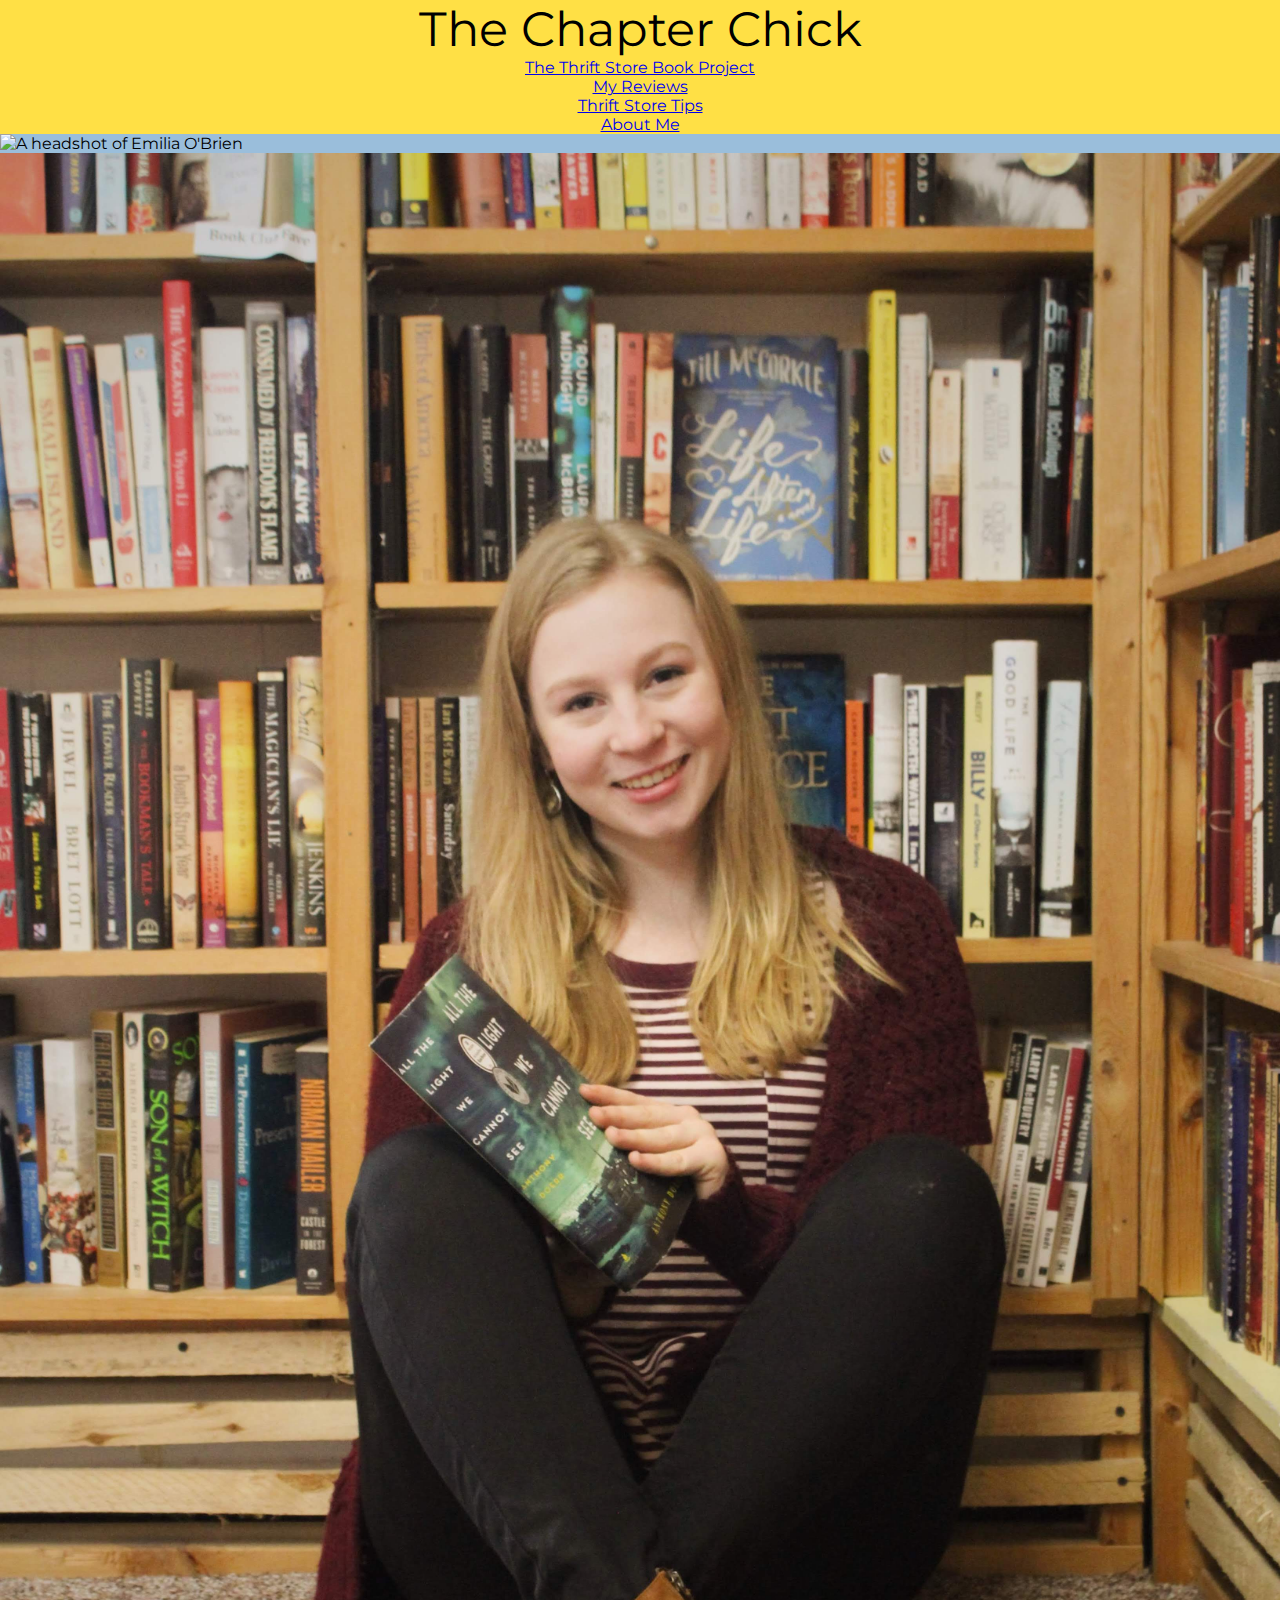
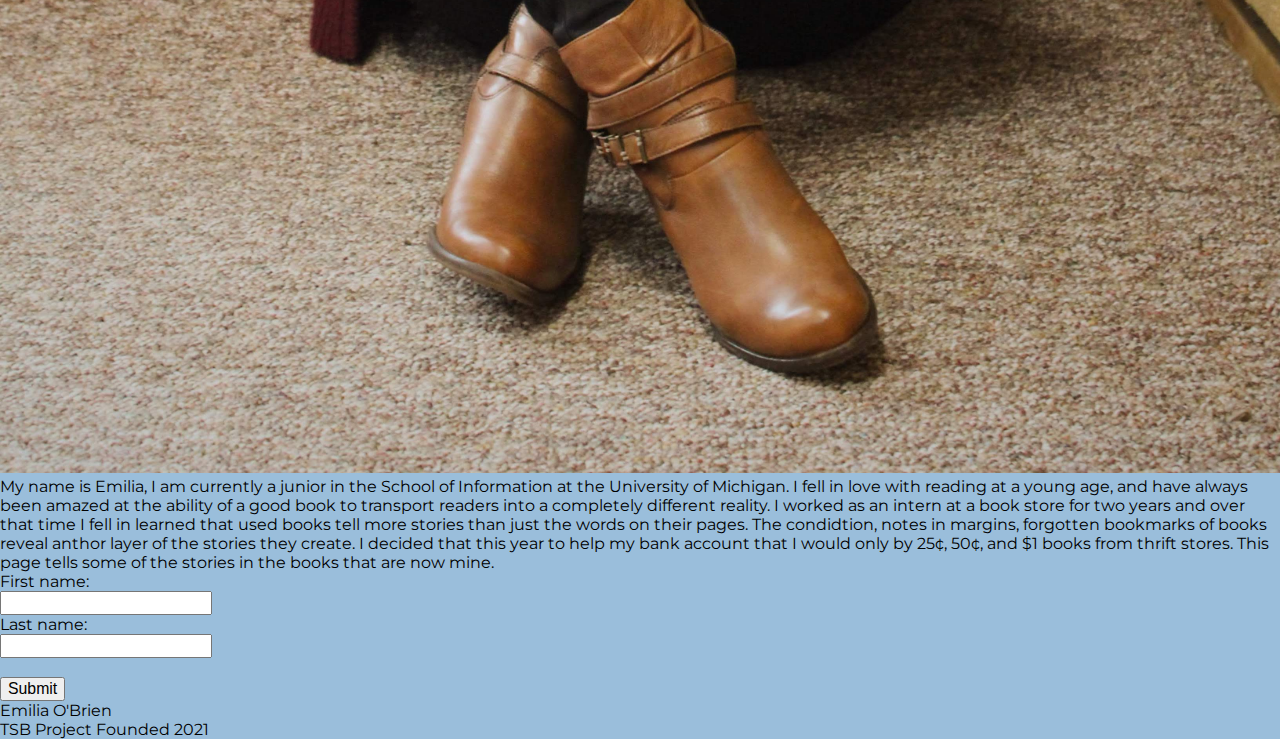
==== aboutMe.html @ 43d5e24b "Add files via upload" ====
<!DOCTYPE html>
<html lang="en">
<head>
    <meta charset="UTF-8">
    <meta http-equiv="X-UA-Compatible" content="IE=edge">
    <meta name="viewport" content="width=device-width, initial-scale=1.0">
    <link rel="stylesheet" type= "text/css" href= "css/html5reset.css">
    <link rel="stylesheet" type= "text/css" href= "css/style.css">
    <link rel= "shortcut icon" type="image/png" href= "images/ChickFavicon.png">
    <link rel="preconnect" href="https://fonts.googleapis.com">
    <link rel="preconnect" href="https://fonts.gstatic.com" crossorigin>
    <link href="https://fonts.googleapis.com/css2?family=Montserrat&display=swap" rel="stylesheet">
    <title>About Me</title>
</head>
<body>
    <header>
        <h1>The Chapter Chick</h1>
        <nav>
            <ul class= navigation>
                <li class=><a href="bookProject.html">The Thrift Store Book Project</a></li>
                <li class=><a href= "reviews.html">My Reviews</a></li>
                <li class=><a href= "tips.html">Thrift Store Tips</a></li>
                <li class=><a href= "aboutMe.html">About Me</a></li> 
            </ul>   
        </nav>
    </header>
    <main>
        <div class= "picture"> <img src="images/O'Brien.jpg" alt="A headshot of Emilia O'Brien"></div>
        <div class="picture" ><img src= "images/EObook.jpg" alt= "Emilia holding a book in a bookstore"></div>
        <!-- Add 4 more pictures of yourself -->
        <div class= bio>
            <p>My name is Emilia, I am currently a junior in the School of Information at the University of Michigan. I fell in love with reading at a young age, and have always been amazed at the ability of a good book to transport readers into a completely different reality. I worked as an intern at a book store for two years and over that time I fell in learned that used books tell more stories than just the words on their pages. The condidtion, notes in margins, forgotten bookmarks of books reveal anthor layer of the stories they create. I decided that this year to help my bank account  that I would only by 25¢, 50¢, and $1 books from thrift stores. This page tells some of the stories in the books that are now mine.</p>
        </div>
        <!-- Make this a flip card? -->
        <form action="/action_page.php">
            <label for="fname">First name:</label><br>
            <input type="text" id="fname" name="fname"><br>
            <label for="lname">Last name:</label><br>
            <input type="text" id="lname" name="lname"><br><br>
            <input type="submit" value="Submit">
          </form> 
    </main>
    <footer>
        <p> Emilia O'Brien
            <br>
            TSB Project Founded 2021
        </p>
    </footer>  
</body>
</html>
---- css/style.css ----
body{
    background-color: #9abedb;
    font-family: 'Montserrat', serif;

}
h2, h3{ 
    font-weight: bold;
}
header{
    background-color: #ffe045;
}
header h1{
    text-align: center;
    font-size: 3em;
}
.container{
    display: grid;
    grid-template-columns: 1fr;
    justify-items: center;
    align-items: center;
    text-align: center;
    /* Add grid-row-gap */
    /* Need to make the books the same size
    Center the content and pictures within the grid
    Make border around each text box and image
    Grid gap between every next book */
}
nav li{
    display:flex;
    flex-direction: column;
    align-items: center;
    
    /* Transform when clicked on
    Add little finger pointer when clicked on
    Need to figure out how to do it when on a page */
}

/* .backgroundBook{
    background-image: url("../images/PagePixaby.jpg");
    background-color: aliceblue; */
    /* not sure that I like this background- it is a little busy
    Maybe make it parralax and a different image }*/
/* Need to style the footer to be centered
Colored- background and text
Also need to pick a google font and main text size */
/* On about me page give images a border
Shrink them  */
/* Want flex to be used on the tips page */
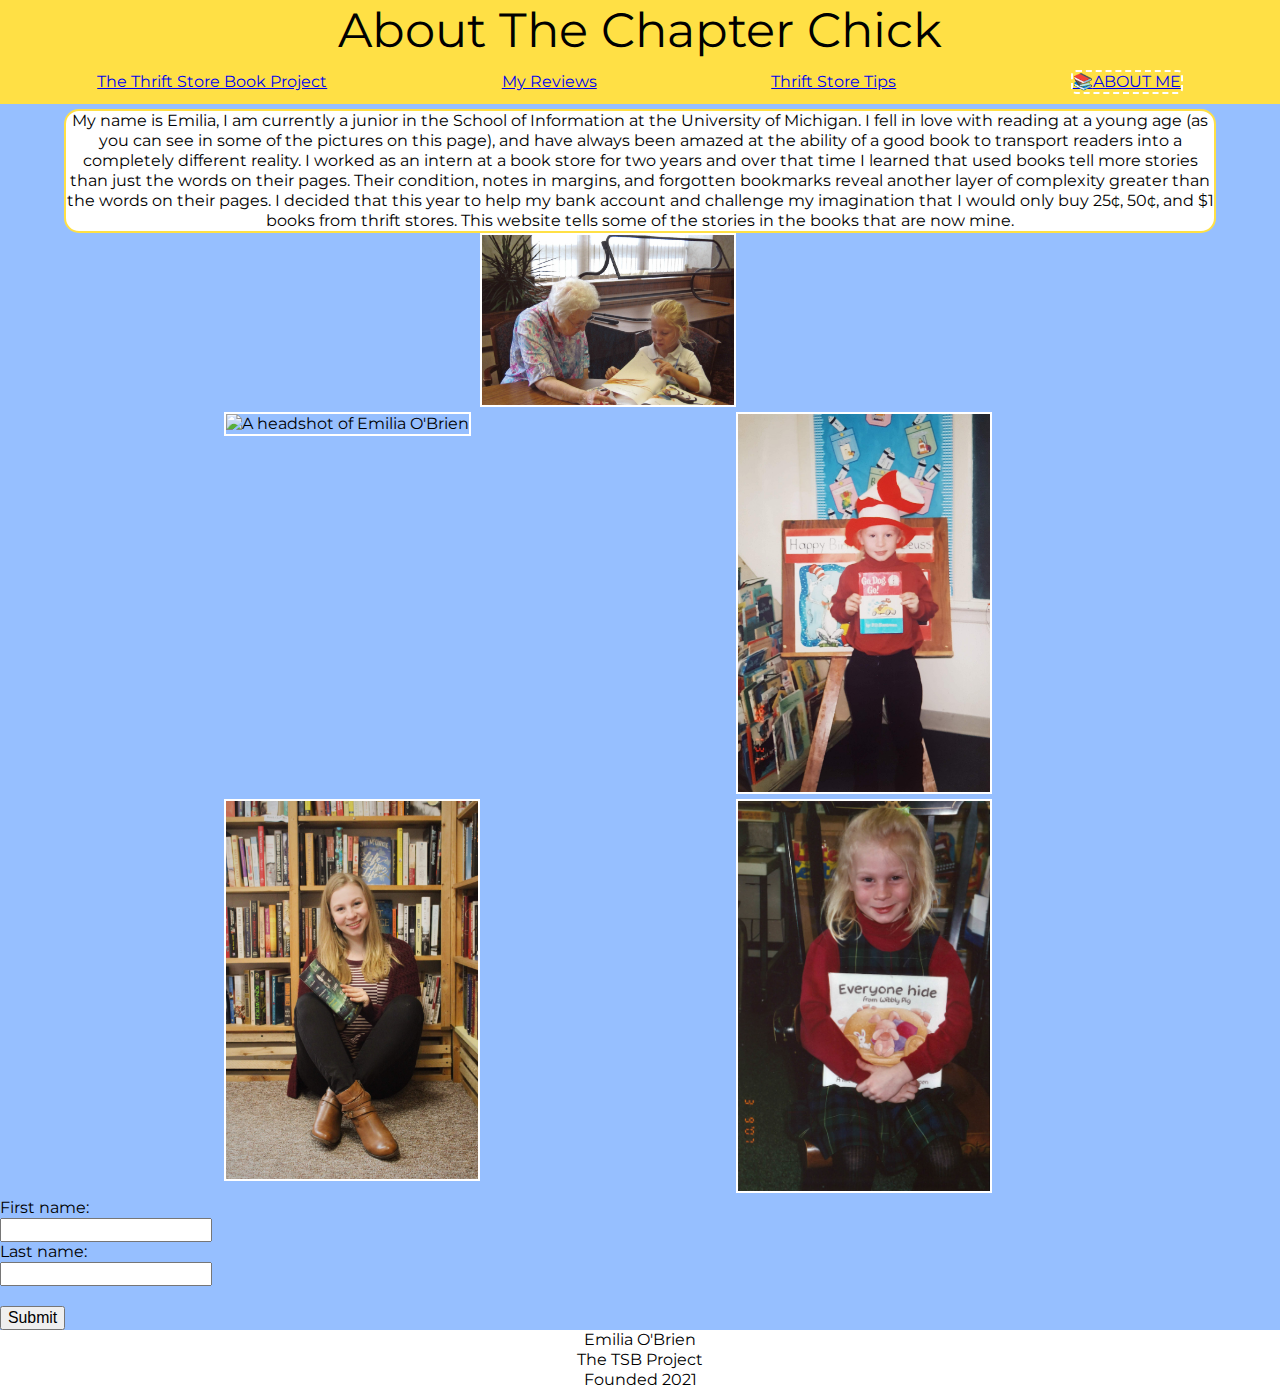
==== commit 3c5519a2: "Add files via upload" ====
--- a/aboutMe.html
+++ b/aboutMe.html
@@ -6,32 +6,39 @@
     <meta name="viewport" content="width=device-width, initial-scale=1.0">
     <link rel="stylesheet" type= "text/css" href= "css/html5reset.css">
     <link rel="stylesheet" type= "text/css" href= "css/style.css">
-    <link rel= "shortcut icon" type="image/png" href= "images/ChickFavicon.png">
+    <link rel= "shortcut icon" type="image/png" href= "images/chickfavicon.png">
     <link rel="preconnect" href="https://fonts.googleapis.com">
     <link rel="preconnect" href="https://fonts.gstatic.com" crossorigin>
     <link href="https://fonts.googleapis.com/css2?family=Montserrat&display=swap" rel="stylesheet">
+    <script src="https://kit.fontawesome.com/a5a96d5161.js" crossorigin="anonymous"></script>
     <title>About Me</title>
 </head>
 <body>
+    <a class = "skip" href= "#skip">Skip to Main Content</a>
     <header>
-        <h1>The Chapter Chick</h1>
+        <h1>About The Chapter Chick</h1>
         <nav>
             <ul class= navigation>
-                <li class=><a href="bookProject.html">The Thrift Store Book Project</a></li>
+                <li class=><a href="index.html">The Thrift Store Book Project</a></li>
                 <li class=><a href= "reviews.html">My Reviews</a></li>
                 <li class=><a href= "tips.html">Thrift Store Tips</a></li>
-                <li class=><a href= "aboutMe.html">About Me</a></li> 
+                <li class="active"><a href= "aboutMe.html">About Me</a></li> 
+                <!-- :before/ :after in css -->
+                <!-- Look hmwk 6, and use pseudo classes -->
             </ul>   
         </nav>
     </header>
-    <main>
-        <div class= "picture"> <img src="images/O'Brien.jpg" alt="A headshot of Emilia O'Brien"></div>
-        <div class="picture" ><img src= "images/EObook.jpg" alt= "Emilia holding a book in a bookstore"></div>
-        <!-- Add 4 more pictures of yourself -->
+    <main id="skip">
         <div class= bio>
-            <p>My name is Emilia, I am currently a junior in the School of Information at the University of Michigan. I fell in love with reading at a young age, and have always been amazed at the ability of a good book to transport readers into a completely different reality. I worked as an intern at a book store for two years and over that time I fell in learned that used books tell more stories than just the words on their pages. The condidtion, notes in margins, forgotten bookmarks of books reveal anthor layer of the stories they create. I decided that this year to help my bank account  that I would only by 25¢, 50¢, and $1 books from thrift stores. This page tells some of the stories in the books that are now mine.</p>
+            <p>My name is Emilia, I am currently a junior in the School of Information at the University of Michigan. I fell in love with reading at a young age (as you can see in some of the pictures on this page), and have always been amazed at the ability of a good book to transport readers into a completely different reality. I worked as an intern at a book store for two years and over that time I learned that used books tell more stories than just the words on their pages. Their condition, notes in margins, and forgotten bookmarks reveal another layer of complexity greater than the words on their pages. I decided that this year to help my bank account and challenge my imagination that I would only buy 25¢, 50¢, and $1 books from thrift stores. This website tells some of the stories in the books that are now mine.</p>
         </div>
-        <!-- Make this a flip card? -->
+        <div class="all_pictures">
+            <div class= "center dif"> <img src="images/babybook.jpg" alt="Young Emilia reading to a nun"></div>
+            <div class= "picture center"> <img src="images/obrien.jpg" alt="A headshot of Emilia O'Brien"></div>
+            <div class="center rotate"><img src="images/seusseo.jpg" alt= "A young Emilia holding a Dr. Seuss Book"></div>
+            <div class="picture center" ><img src= "images/eobook.jpg" alt= "Emilia holding a book in a bookstore"></div>
+            <div class="center rotate"><img src= "images/littlebook.jpg" alt="Young Emilia holding a book"></div>
+        </div>
         <form action="/action_page.php">
             <label for="fname">First name:</label><br>
             <input type="text" id="fname" name="fname"><br>
@@ -43,7 +50,9 @@
     <footer>
         <p> Emilia O'Brien
             <br>
-            TSB Project Founded 2021
+            The TSB Project 
+            <br>
+            Founded 2021
         </p>
     </footer>  
 </body>
--- a/css/style.css
+++ b/css/style.css
@@ -1,10 +1,14 @@
 body{
-    background-color: #9abedb;
+    background-color: #96bfff;
     font-family: 'Montserrat', serif;
+    line-height: 1.25;
 
 }
 h2, h3{ 
     font-weight: bold;
+    width: 90%;
+    text-align: center;
+    margin: 5px auto 5px auto;
 }
 header{
     background-color: #ffe045;
@@ -19,30 +23,208 @@
     justify-items: center;
     align-items: center;
     text-align: center;
-    /* Add grid-row-gap */
-    /* Need to make the books the same size
-    Center the content and pictures within the grid
-    Make border around each text box and image
-    Grid gap between every next book */
-}
-nav li{
+    margin: auto;
+   
+}
+
+.book{
+    max-height: 140px;
+    overflow: scroll;
+    width: 90%;
+    border: 2px solid #FFFFFF;
+    border-radius: 15px;
+    margin: 15px;
+    padding: 10px;
+    background-color: white;
+}
+.navigation{
+    display: flex;
+    flex-direction: column;
+    align-content: center;
+    align-items: center;
+    text-align: center;
+    padding: 10px;
+}
+nav a{
+    display: flex;
+}
+/* nav li{
     display:flex;
     flex-direction: column;
     align-items: center;
+} */
+
+.active{
+ text-transform: uppercase;
+ border: dashed 2px #ffffff;
+ border-radius: 5px;
+}
+.active a::before{
+    content: '\1F4DA';
+}
+nav a:visited{
+    color: black;
+}
+
+div header{
+    background-color: #FFFFFF;
+    text-align: center;
+}
+
+/* .all_reviews{
+    display: flex;
+    flex-direction: column;
+    align-content: center;
+    justify-content: center;
+    align-items: center;
+} */
+footer{
+    background-color: white;
+    height: 80%;
+    text-align: center;
+    color: #000 ;  
+}
+
+img{
+  width: 16em;  
+  border: 2px solid #ffffff;
+}
+
+
+.tips{
+    display: flex;
+    flex-direction: row;
+    flex-wrap: wrap; 
+    justify-content: space-around;
+    align-items: center;
     
-    /* Transform when clicked on
-    Add little finger pointer when clicked on
-    Need to figure out how to do it when on a page */
-}
-
-/* .backgroundBook{
-    background-image: url("../images/PagePixaby.jpg");
-    background-color: aliceblue; */
-    /* not sure that I like this background- it is a little busy
-    Maybe make it parralax and a different image }*/
-/* Need to style the footer to be centered
-Colored- background and text
-Also need to pick a google font and main text size */
-/* On about me page give images a border
-Shrink them  */
-/* Want flex to be used on the tips page */+    
+}
+.tip{
+    margin: 12px;
+    padding: 10px;
+    background-color: #ffffff;
+    flex-basis: 300px;
+    border-radius: 15px;
+
+
+}
+.tip header{
+    border-radius: 10px;
+    background-color: #ffe045;
+}
+.center{
+    display: block;
+    margin-left:auto;
+    margin-right: auto;
+    width: 50%;
+    max-width: 100%;
+    height: auto; }
+.picture{
+    transform: rotate(-20deg);
+}
+
+
+.bio{
+    border: 2px solid #ffe045;
+    text-align: center;
+    border-radius: 15px;
+    margin-top: 5px;
+    margin-left: auto;
+    margin-right: auto;
+    width: 90% ;   
+    background-color: #ffffff;
+}
+    a.skip{
+    background:#96bfff;
+    left: 0;
+    padding: 6px;
+    position: absolute;
+    top: -40px;
+    -webkit-transition: top 1s ease-out;
+    transition: top 1s ease-out;
+    z-index: 1;}
+    .reviews{
+        border:#ffe045 2px dashed;
+        border-radius: 10px;
+        padding: 5px;
+    }
+    
+@media screen and (min-width: 648px) {
+
+ a.skip:focus{
+        top:20px;
+        color:black;
+        font-weight: bold;
+        text-decoration-style: solid;
+}
+
+ .container2{
+     display: flex;
+     flex-wrap: wrap;
+     padding: 20px;
+     justify-content: space-around; 
+     grid-gap: 5px;
+ }
+
+ .container{
+     grid-template-columns: 1fr 1fr;
+     /* Editing the grid on the main page to display books next to each other */
+ }
+ .book{
+     max-height: 400px;
+     
+    /* editing the scrollable size on the main page grid */
+ }
+ .tip{
+    height: 300px;
+    overflow: scroll;
+    /* Making the tips of similar size */
+}
+
+.navigation{
+    flex-direction: row;
+    flex-wrap: wrap;
+    width: 100%;
+    justify-content: space-around;
+/* Spreading the nav out */
+}
+.all_pictures{
+    display: grid;
+    grid-template-columns: 1fr 4fr 4fr 1fr;
+    /* background-size: cover; */
+    /* Altering the grid for the pictures */
+}
+.center{
+    transform: none;
+     width: 20em;
+    margin-left:auto;
+    margin-right: auto;
+}
+.dif{
+    grid-column: 2/ span 2;
+}
+.picture{
+    grid-column: 2 / span 1;
+}
+.reviews{
+    min-height: 200px;
+    overflow: scroll;
+    background-color: #ffffff;
+    flex-basis: 300px;
+    text-align: center;
+}
+
+ }
+@media screen and (min-width: 815px){
+    /* Media Query for desktop view */
+}
+
+
+
+
+
+
+
+
+
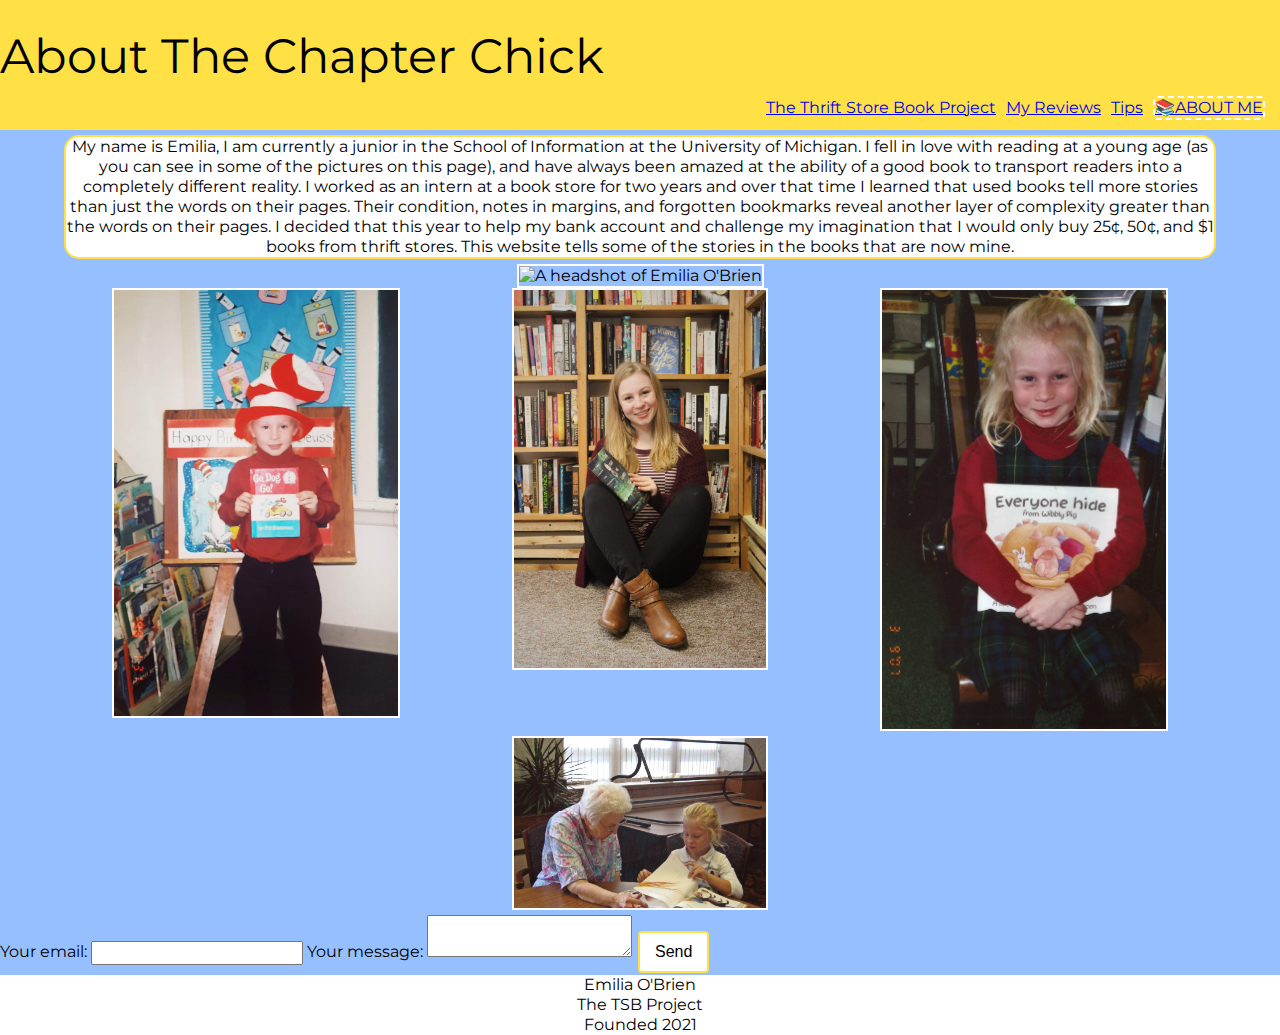
==== commit 0db035b0: "Add files via upload" ====
--- a/aboutMe.html
+++ b/aboutMe.html
@@ -15,37 +15,39 @@
 </head>
 <body>
     <a class = "skip" href= "#skip">Skip to Main Content</a>
-    <header>
+    <header class= "para">
         <h1>About The Chapter Chick</h1>
         <nav>
             <ul class= navigation>
                 <li class=><a href="index.html">The Thrift Store Book Project</a></li>
                 <li class=><a href= "reviews.html">My Reviews</a></li>
-                <li class=><a href= "tips.html">Thrift Store Tips</a></li>
+                <li class=><a href= "tips.html">Tips</a></li>
                 <li class="active"><a href= "aboutMe.html">About Me</a></li> 
-                <!-- :before/ :after in css -->
-                <!-- Look hmwk 6, and use pseudo classes -->
             </ul>   
         </nav>
     </header>
     <main id="skip">
-        <div class= bio>
+        <div class= "bio">
             <p>My name is Emilia, I am currently a junior in the School of Information at the University of Michigan. I fell in love with reading at a young age (as you can see in some of the pictures on this page), and have always been amazed at the ability of a good book to transport readers into a completely different reality. I worked as an intern at a book store for two years and over that time I learned that used books tell more stories than just the words on their pages. Their condition, notes in margins, and forgotten bookmarks reveal another layer of complexity greater than the words on their pages. I decided that this year to help my bank account and challenge my imagination that I would only buy 25¢, 50¢, and $1 books from thrift stores. This website tells some of the stories in the books that are now mine.</p>
         </div>
         <div class="all_pictures">
-            <div class= "center dif"> <img src="images/babybook.jpg" alt="Young Emilia reading to a nun"></div>
-            <div class= "picture center"> <img src="images/obrien.jpg" alt="A headshot of Emilia O'Brien"></div>
-            <div class="center rotate"><img src="images/seusseo.jpg" alt= "A young Emilia holding a Dr. Seuss Book"></div>
-            <div class="picture center" ><img src= "images/eobook.jpg" alt= "Emilia holding a book in a bookstore"></div>
-            <div class="center rotate"><img src= "images/littlebook.jpg" alt="Young Emilia holding a book"></div>
+            <div class= "center dif two"> <img src="images/babybook.jpg" alt="Young Emilia reading to a nun"></div>
+            <div class= "picture center one "> <img src="images/obrien.jpg" alt="A headshot of Emilia O'Brien"></div>
+            <div class="center rotate three"><img src="images/seusseo.jpg" alt= "A young Emilia holding a Dr. Seuss Book"></div>
+            <div class="picture center four" ><img src= "images/eobook.jpg" alt= "Emilia holding a book in a bookstore"></div>
+            <div class="center rotate five"><img src= "images/littlebook.jpg" alt="Young Emilia holding a book"></div>
         </div>
-        <form action="/action_page.php">
-            <label for="fname">First name:</label><br>
-            <input type="text" id="fname" name="fname"><br>
-            <label for="lname">Last name:</label><br>
-            <input type="text" id="lname" name="lname"><br><br>
-            <input type="submit" value="Submit">
-          </form> 
+        <form action="https://formspree.io/f/mknkllyk"method="POST">
+    <label> Your email:
+        <input type="email" name="_replyto">
+    </label>
+    <label>
+        Your message:
+    <textarea name="message"></textarea>
+         </label>
+  <!-- your other form fields go here -->
+    <button type="submit">Send</button>
+</form>
     </main>
     <footer>
         <p> Emilia O'Brien
--- a/css/style.css
+++ b/css/style.css
@@ -48,11 +48,6 @@
 nav a{
     display: flex;
 }
-/* nav li{
-    display:flex;
-    flex-direction: column;
-    align-items: center;
-} */
 
 .active{
  text-transform: uppercase;
@@ -71,13 +66,6 @@
     text-align: center;
 }
 
-/* .all_reviews{
-    display: flex;
-    flex-direction: column;
-    align-content: center;
-    justify-content: center;
-    align-items: center;
-} */
 footer{
     background-color: white;
     height: 80%;
@@ -86,7 +74,7 @@
 }
 
 img{
-  width: 16em;  
+  width: 18em;  
   border: 2px solid #ffffff;
 }
 
@@ -117,7 +105,7 @@
     display: block;
     margin-left:auto;
     margin-right: auto;
-    width: 50%;
+    /* width: 50%; */
     max-width: 100%;
     height: auto; }
 .picture{
@@ -129,11 +117,10 @@
     border: 2px solid #ffe045;
     text-align: center;
     border-radius: 15px;
-    margin-top: 5px;
-    margin-left: auto;
-    margin-right: auto;
+    margin: 5px auto;
     width: 90% ;   
     background-color: #ffffff;
+
 }
     a.skip{
     background:#96bfff;
@@ -150,6 +137,27 @@
         padding: 5px;
     }
     
+    .buttons{
+        justify-content: center;
+        align-items: center;
+    }
+    button{
+        background-color: #ffffff;
+        color: #000000;
+        padding: 10px 15px;
+        text-align: center;
+        display: inline-block;
+        font-size: 1em;
+        margin: 2px 2px;
+        border: 2px #ffe045 solid;
+        border-radius: 4px;
+    }
+    .all_pictures{
+        display: grid;
+        grid-template-columns: 1fr;
+    }
+  
+    
 @media screen and (min-width: 648px) {
 
  a.skip:focus{
@@ -172,7 +180,7 @@
      /* Editing the grid on the main page to display books next to each other */
  }
  .book{
-     max-height: 400px;
+     max-height: 250px;
      
     /* editing the scrollable size on the main page grid */
  }
@@ -190,14 +198,10 @@
 /* Spreading the nav out */
 }
 .all_pictures{
-    display: grid;
     grid-template-columns: 1fr 4fr 4fr 1fr;
-    /* background-size: cover; */
-    /* Altering the grid for the pictures */
 }
 .center{
     transform: none;
-     width: 20em;
     margin-left:auto;
     margin-right: auto;
 }
@@ -214,17 +218,84 @@
     flex-basis: 300px;
     text-align: center;
 }
+/* .bio{
+    background-image: url(../images/bookpara.jfif);
+    background-repeat: no-repeat;
+    background-size: cover;
+This is the parrallax code- need to find a place to actually put the parralax image though
+} */
 
  }
-@media screen and (min-width: 815px){
+@media screen and (min-width: 850px){
     /* Media Query for desktop view */
-}
-
-
-
-
-
-
-
-
-
+    /* Styling for the nav */
+    .navigation{
+        width: 100%;
+        justify-content: flex-end;
+        padding: 10px;
+    }
+    /* Maybe make the text size bigger? */
+    nav li{
+        margin: 0px 5px;
+    }
+    header h1{
+        display: inline-block;
+        margin-top: 2%;
+    }
+    /* End nav styling */
+    /* Styling for book page */
+    .container{
+        grid-template-columns: 1fr 1fr 1fr;
+    }
+    /* End styling for the book page */
+    /* Styling for tips page */
+
+    /* End styling for the tips page */
+    /* Styling for the reviews page */
+
+    /* End reviews styling */
+    /* Styling for About me page */
+    .para{
+        background-image: url(../images/chickpara.jfif); /* I got this chick parralax image from https://www.wattagnet.com/articles/39550-france-germany-to-end-male-layer-chick-culling?v=preview */
+        background-repeat: repeat;
+        object-fit: cover;   
+        background-attachment: fixed;
+        position: relative; }   
+    .all_pictures{
+        grid-template-columns: 2fr 1fr 2fr;
+    }
+    .dif{
+        order: 1;
+        grid-column: 2/span 1;
+        /* grid-row: 2/span 1; */
+    }
+    .one{
+        grid-column: 1/span1;
+    }
+    /* End About me styling */
+    .footer{ 
+        position: fixed;
+        bottom: 0;
+    }
+    .tip{
+        flex-basis: 500px;
+    }
+}
+
+
+@media screen and (prefers-reduced-motion: reduce){
+    #logo{ 
+        animation-name: none;
+    }
+/* Media Query to turn off animation NEED to change the logo part */
+}
+
+
+
+
+
+
+
+
+
+
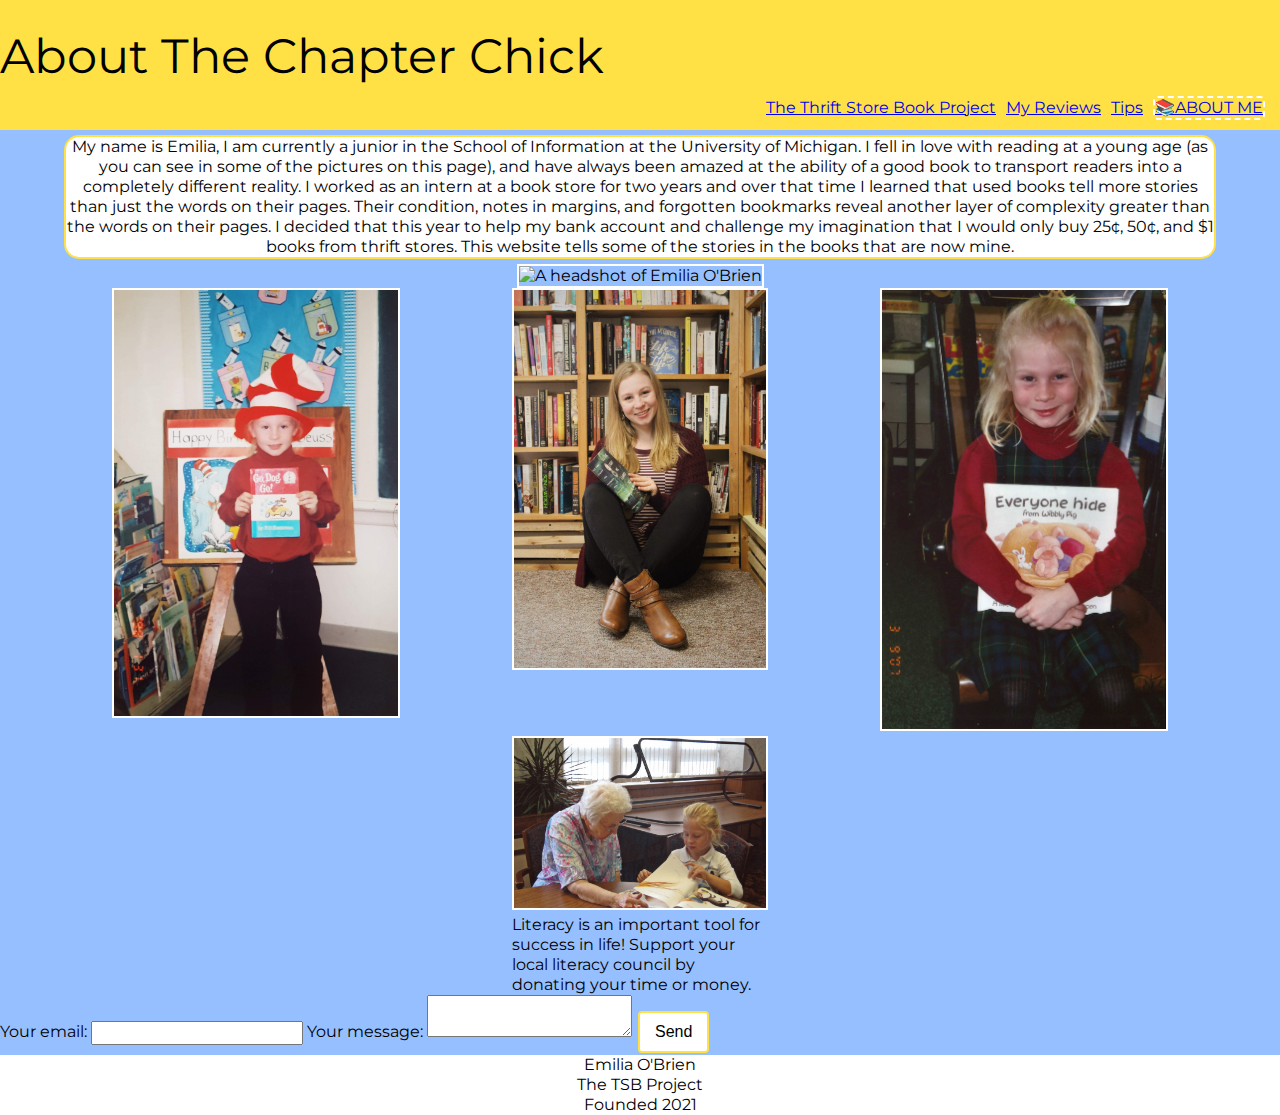
==== commit 3e522291: "Add files via upload" ====
--- a/aboutMe.html
+++ b/aboutMe.html
@@ -12,11 +12,20 @@
     <link href="https://fonts.googleapis.com/css2?family=Montserrat&display=swap" rel="stylesheet">
     <script src="https://kit.fontawesome.com/a5a96d5161.js" crossorigin="anonymous"></script>
     <title>About Me</title>
+    <!-- Global site tag (gtag.js) - Google Analytics -->
+<script async src="https://www.googletagmanager.com/gtag/js?id=G-XD31W38ZRJ"></script>
+<script>
+  window.dataLayer = window.dataLayer || [];
+  function gtag(){dataLayer.push(arguments);}
+  gtag('js', new Date());
+
+  gtag('config', 'G-XD31W38ZRJ');
+</script>
 </head>
 <body>
     <a class = "skip" href= "#skip">Skip to Main Content</a>
     <header class= "para">
-        <h1>About The Chapter Chick</h1>
+        <h1 class= "chick">About The Chapter Chick</h1>
         <nav>
             <ul class= navigation>
                 <li class=><a href="index.html">The Thrift Store Book Project</a></li>
@@ -31,7 +40,16 @@
             <p>My name is Emilia, I am currently a junior in the School of Information at the University of Michigan. I fell in love with reading at a young age (as you can see in some of the pictures on this page), and have always been amazed at the ability of a good book to transport readers into a completely different reality. I worked as an intern at a book store for two years and over that time I learned that used books tell more stories than just the words on their pages. Their condition, notes in margins, and forgotten bookmarks reveal another layer of complexity greater than the words on their pages. I decided that this year to help my bank account and challenge my imagination that I would only buy 25¢, 50¢, and $1 books from thrift stores. This website tells some of the stories in the books that are now mine.</p>
         </div>
         <div class="all_pictures">
-            <div class= "center dif two"> <img src="images/babybook.jpg" alt="Young Emilia reading to a nun"></div>
+            <div class= "flip-card-container center dif two"> 
+                <div class= "flip-card" tabindex= "0">
+                    <div class= "flip-front">
+                        <div> <img src="images/babybook.jpg" alt="Young Emilia reading to a nun"></div>
+                    </div>
+                    <div class="flip-back">
+                        <p>Literacy is an important tool for success in life! Support your local literacy council by donating your time or money.</p>
+                    </div>
+                 </div>
+            </div>
             <div class= "picture center one "> <img src="images/obrien.jpg" alt="A headshot of Emilia O'Brien"></div>
             <div class="center rotate three"><img src="images/seusseo.jpg" alt= "A young Emilia holding a Dr. Seuss Book"></div>
             <div class="picture center four" ><img src= "images/eobook.jpg" alt= "Emilia holding a book in a bookstore"></div>
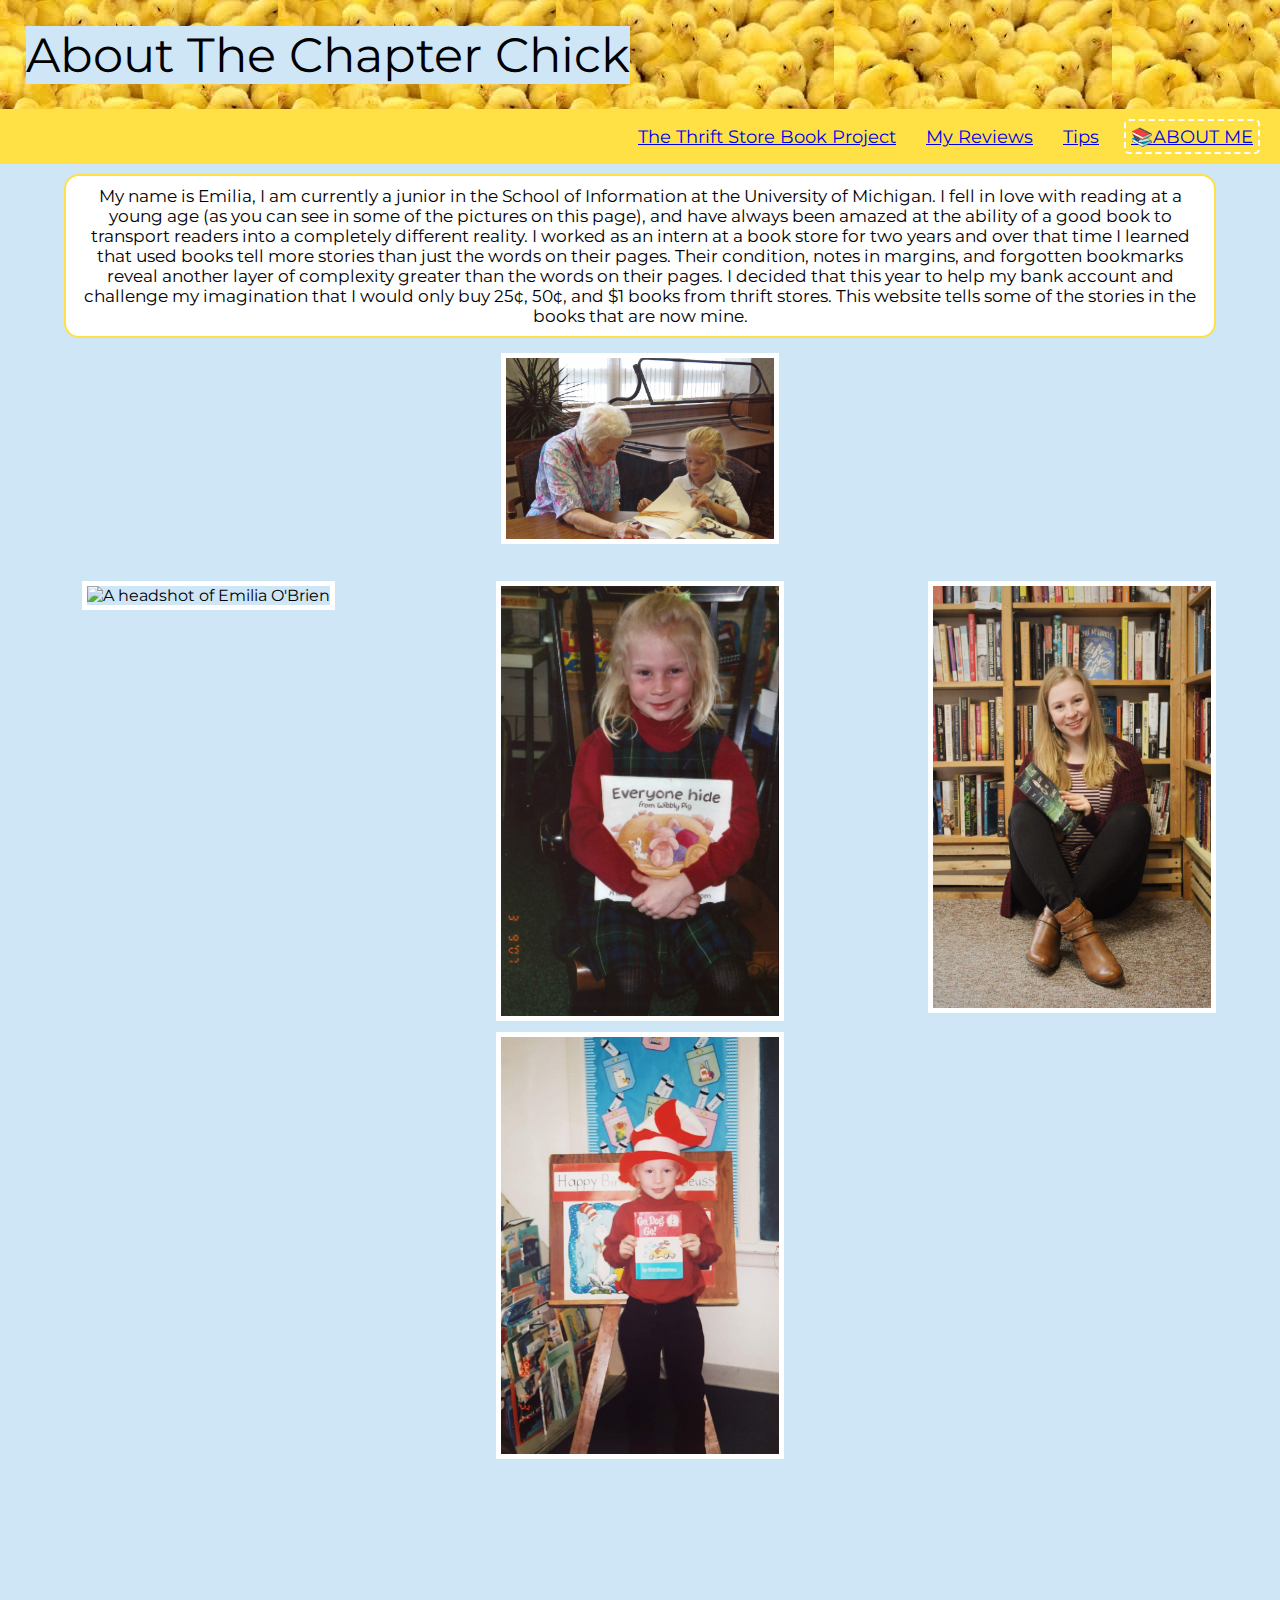
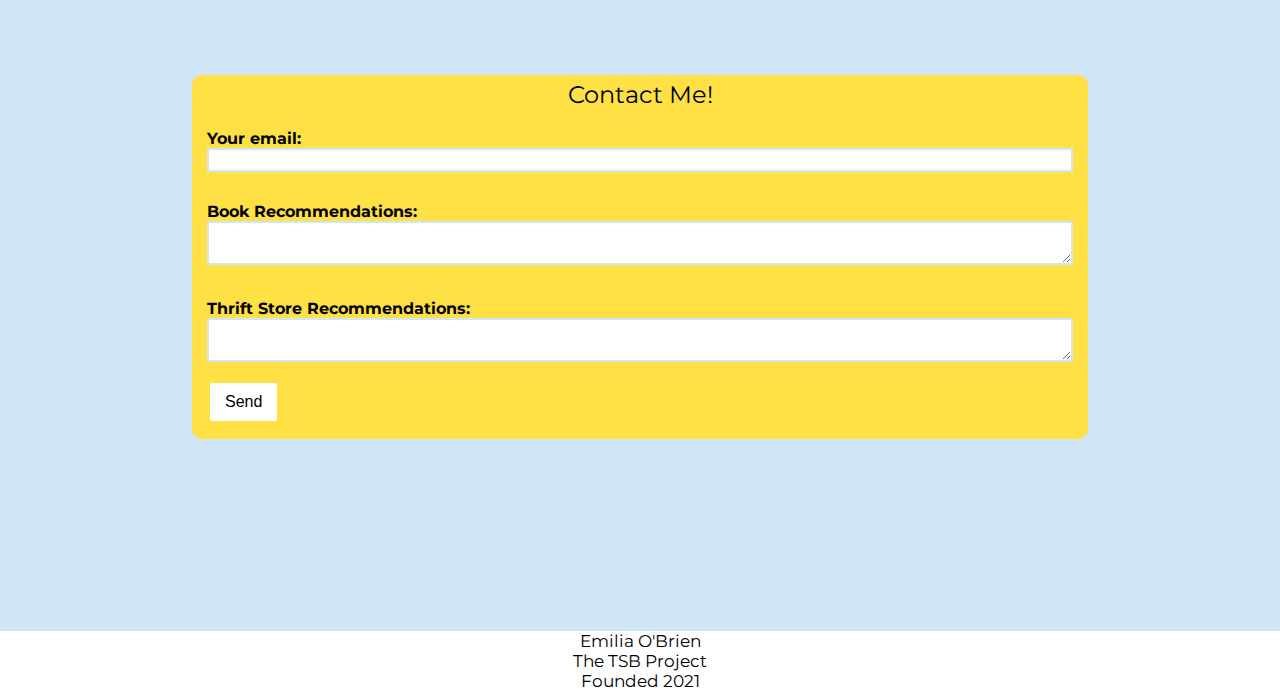
==== commit 57c3a62a: "Add files via upload" ====
--- a/aboutMe.html
+++ b/aboutMe.html
@@ -55,15 +55,19 @@
             <div class="picture center four" ><img src= "images/eobook.jpg" alt= "Emilia holding a book in a bookstore"></div>
             <div class="center rotate five"><img src= "images/littlebook.jpg" alt="Young Emilia holding a book"></div>
         </div>
-        <form action="https://formspree.io/f/mknkllyk"method="POST">
+<form action="https://formspree.io/f/mknkllyk"method="POST">
+    <legend>Contact Me!</legend>
     <label> Your email:
         <input type="email" name="_replyto">
     </label>
     <label>
-        Your message:
-    <textarea name="message"></textarea>
-         </label>
-  <!-- your other form fields go here -->
+        Book Recommendations:
+        <textarea name="message"></textarea>
+     </label>
+    <label>
+         Thrift Store Recommendations:
+        <textarea name="message"></textarea>
+     </label>      
     <button type="submit">Send</button>
 </form>
     </main>
--- a/css/style.css
+++ b/css/style.css
@@ -1,14 +1,18 @@
 body{
-    background-color: #96bfff;
+    background-color: #CFE6F7;
     font-family: 'Montserrat', serif;
-    line-height: 1.25;
-
+}
+#info{
+    background-color:#ffffff;
+    padding: 10px;
+    border-radius: 10px;
 }
 h2, h3{ 
     font-weight: bold;
     width: 90%;
     text-align: center;
-    margin: 5px auto 5px auto;
+    margin: 10px auto 10px auto;
+    border: #ffe045 solid 2px;
 }
 header{
     background-color: #ffe045;
@@ -17,18 +21,39 @@
     text-align: center;
     font-size: 3em;
 }
-.container{
+.container, .container2{
     display: grid;
     grid-template-columns: 1fr;
     justify-items: center;
     align-items: center;
     text-align: center;
-    margin: auto;
-   
+    margin: auto; 
+}
+form{
+    background-color: #ffe045;
+    border-radius: 10px;
+    margin: 15%;
+    text-align: left; 
+}
+
+label{
+    font-weight: bold;
+    display: block;
+    padding: 15px;
+
+}
+textarea, input{
+    border: 2px solid #CFE6F7;
+    width: 100%;
+}
+legend{
+    font-size: 1.5em;
+    text-align:center;
+    padding: 5px;
 }
 
 .book{
-    max-height: 140px;
+    max-height: 200px;
     overflow: scroll;
     width: 90%;
     border: 2px solid #FFFFFF;
@@ -44,9 +69,7 @@
     align-items: center;
     text-align: center;
     padding: 10px;
-}
-nav a{
-    display: flex;
+    font-size: 1.10em;
 }
 
 .active{
@@ -75,7 +98,7 @@
 
 img{
   width: 18em;  
-  border: 2px solid #ffffff;
+  border: 5px solid #ffffff;
 }
 
 
@@ -85,6 +108,8 @@
     flex-wrap: wrap; 
     justify-content: space-around;
     align-items: center;
+    flex-basis: 300px;
+
     
     
 }
@@ -92,8 +117,8 @@
     margin: 12px;
     padding: 10px;
     background-color: #ffffff;
-    flex-basis: 300px;
     border-radius: 15px;
+    width: 85%;
 
 
 }
@@ -117,15 +142,15 @@
     border: 2px solid #ffe045;
     text-align: center;
     border-radius: 15px;
-    margin: 5px auto;
+    margin: 10px auto;
+    padding: 10px;
     width: 90% ;   
     background-color: #ffffff;
-
-}
-    a.skip{
-    background:#96bfff;
+}
+    a.skip{ 
+    background-color: #ffe045;
     left: 0;
-    padding: 6px;
+    padding: 6px;   
     position: absolute;
     top: -40px;
     -webkit-transition: top 1s ease-out;
@@ -135,12 +160,15 @@
         border:#ffe045 2px dashed;
         border-radius: 10px;
         padding: 5px;
+        margin: 10px;
+        background-color: #ffffff;
     }
     
     .buttons{
-        justify-content: center;
-        align-items: center;
-    }
+        margin: 0 auto;
+        text-align: center;
+    }
+    
     button{
         background-color: #ffffff;
         color: #000000;
@@ -148,17 +176,18 @@
         text-align: center;
         display: inline-block;
         font-size: 1em;
-        margin: 2px 2px;
+        margin: 0em 1em 1em 1em;
         border: 2px #ffe045 solid;
         border-radius: 4px;
     }
+
     .all_pictures{
         display: grid;
         grid-template-columns: 1fr;
     }
   
     
-@media screen and (min-width: 648px) {
+@media screen and (min-width: 750px) {
 
  a.skip:focus{
         top:20px;
@@ -167,25 +196,34 @@
         text-decoration-style: solid;
 }
 
- .container2{
-     display: flex;
-     flex-wrap: wrap;
-     padding: 20px;
-     justify-content: space-around; 
-     grid-gap: 5px;
- }
-
  .container{
      grid-template-columns: 1fr 1fr;
      /* Editing the grid on the main page to display books next to each other */
  }
+ .chick{
+    background-color: #ffe045;
+}
+.para{
+    background-image: url(../images/chickpara.jfif); /* I got this chick parralax image from https://www.wattagnet.com/articles/39550-france-germany-to-end-male-layer-chick-culling?v=preview */
+    background-repeat: repeat;
+    object-fit: cover;   
+    background-attachment: fixed;
+    position: relative; }   
+nav li{
+    background-color: #CFE6F7;
+    padding: 5px;
+    border-radius: 10px;
+    }
+
+ .rev_img{
+     margin: 10px;
+ }
  .book{
-     max-height: 250px;
-     
+     max-height: 250px;  
     /* editing the scrollable size on the main page grid */
  }
  .tip{
-    height: 300px;
+    height: 250px;
     overflow: scroll;
     /* Making the tips of similar size */
 }
@@ -198,95 +236,170 @@
 /* Spreading the nav out */
 }
 .all_pictures{
-    grid-template-columns: 1fr 4fr 4fr 1fr;
-}
+    grid-template-columns: 4fr 4fr;
+}
+
+
 .center{
     transform: none;
     margin-left:auto;
     margin-right: auto;
 }
+
 .dif{
-    grid-column: 2/ span 2;
+    grid-row-start: 1;
+    grid-column: 1/ span 2;
 }
 .picture{
-    grid-column: 2 / span 1;
-}
+    grid-column: 1 / span 1;}
+
 .reviews{
-    min-height: 200px;
-    overflow: scroll;
-    background-color: #ffffff;
-    flex-basis: 300px;
-    text-align: center;
-}
-/* .bio{
-    background-image: url(../images/bookpara.jfif);
-    background-repeat: no-repeat;
-    background-size: cover;
-This is the parrallax code- need to find a place to actually put the parralax image though
-} */
-
- }
-@media screen and (min-width: 850px){
+    min-height: 400px;
+    text-align: center;
+}
+.animation{
+    overflow: hidden;
+    width:0;
+    white-space: nowrap;
+    animation-name: typing;
+    animation-duration: 3s;
+    animation-fill-mode: forwards;
+}
+@keyframes typing{
+    from{ width: 0
+    }
+    to{width: 100%
+    }
+}
+.flip-card-container{
+    width: 18em;  
+    height: 100%;
+} 
+.flip-card{
+    position: relative;
+    transform-style: preserve-3d;
+    transition: transform 1s;
+    width: 18em;
+    /* height:100%; */
+}
+.flip-front, .flip-back{
+    position: absolute;
+    backface-visibility: hidden;
+    width: 18em;
+    height: 170px;
+    padding: 5px;
+   
+}
+.flip-back{
+    transform: rotateY(180deg );
+    background-color: #ffe045; 
+    text-align: center;
+}
+.flip-card-container:hover .flip-card{
+    transform: rotateY(180deg);
+}
+
+}
+@media screen and (min-width: 900px){
+
     /* Media Query for desktop view */
     /* Styling for the nav */
+    .chick{
+        background-color: #CFE6F7 ;
+    }
     .navigation{
         width: 100%;
         justify-content: flex-end;
-        padding: 10px;
-    }
-    /* Maybe make the text size bigger? */
+        background-color: #ffe045;
+    }
     nav li{
-        margin: 0px 5px;
+        margin: 0px 10px;
+        background-color: #ffe045;
     }
     header h1{
         display: inline-block;
-        margin-top: 2%;
+        margin: 2%;
+        /* Maybe change us the margin here- not sure how I feel about it */
     }
     /* End nav styling */
     /* Styling for book page */
     .container{
         grid-template-columns: 1fr 1fr 1fr;
+        
+    }
+    .container, .container2{
+        gap: 1.5em;
+    }
+    .book{
+        max-height: 350px;
     }
     /* End styling for the book page */
     /* Styling for tips page */
-
+    .tip{
+        flex-basis: 400px;
+    }
     /* End styling for the tips page */
     /* Styling for the reviews page */
-
+    .all_reviews{
+        grid-template-columns: 1fr 1fr 1fr 1fr;
+    }
     /* End reviews styling */
     /* Styling for About me page */
-    .para{
-        background-image: url(../images/chickpara.jfif); /* I got this chick parralax image from https://www.wattagnet.com/articles/39550-france-germany-to-end-male-layer-chick-culling?v=preview */
-        background-repeat: repeat;
-        object-fit: cover;   
-        background-attachment: fixed;
-        position: relative; }   
+ 
     .all_pictures{
-        grid-template-columns: 2fr 1fr 2fr;
+        grid-template-columns: 1fr 1fr 1fr;
+        grid-template-rows: 1fr 2fr 2fr;
+        gap: 15px;
     }
     .dif{
-        order: 1;
         grid-column: 2/span 1;
-        /* grid-row: 2/span 1; */
+        grid-row: 1 span 1;
+       
     }
     .one{
-        grid-column: 1/span1;
-    }
+        grid-column: 1 /span 1;
+        grid-row: 2 /span 1;
+        height: 400px;
+    }
+    .one img, .four img{
+        height: 27em;
+    }
+    .five{
+        grid-column: 2/ span 1;
+        grid-row: 2/span1;
+    }
+    .four{
+        grid-row: 2/ span 1;
+        grid-column: 3/ span 1;
+    }
+    .three{
+        grid-column: 2/ span 1;
+        grid-row:  3/ span 1  ;
+    }
+
     /* End About me styling */
-    .footer{ 
-        position: fixed;
-        bottom: 0;
-    }
-    .tip{
-        flex-basis: 500px;
+    /* Start Footer styling */
+
+  
+    /* End footer styling */
+    p{
+        font-size: 1.05em;    }
+    .height{
+        height: 100vh;
     }
 }
 
 
 @media screen and (prefers-reduced-motion: reduce){
-    #logo{ 
+    .animation{ 
         animation-name: none;
     }
+    /* Need to actually make an animation */
+    .flip-card-container, .flip-card{
+            transform: rotateY(180deg);
+    }
+        
+    
 /* Media Query to turn off animation NEED to change the logo part */
 }
 
